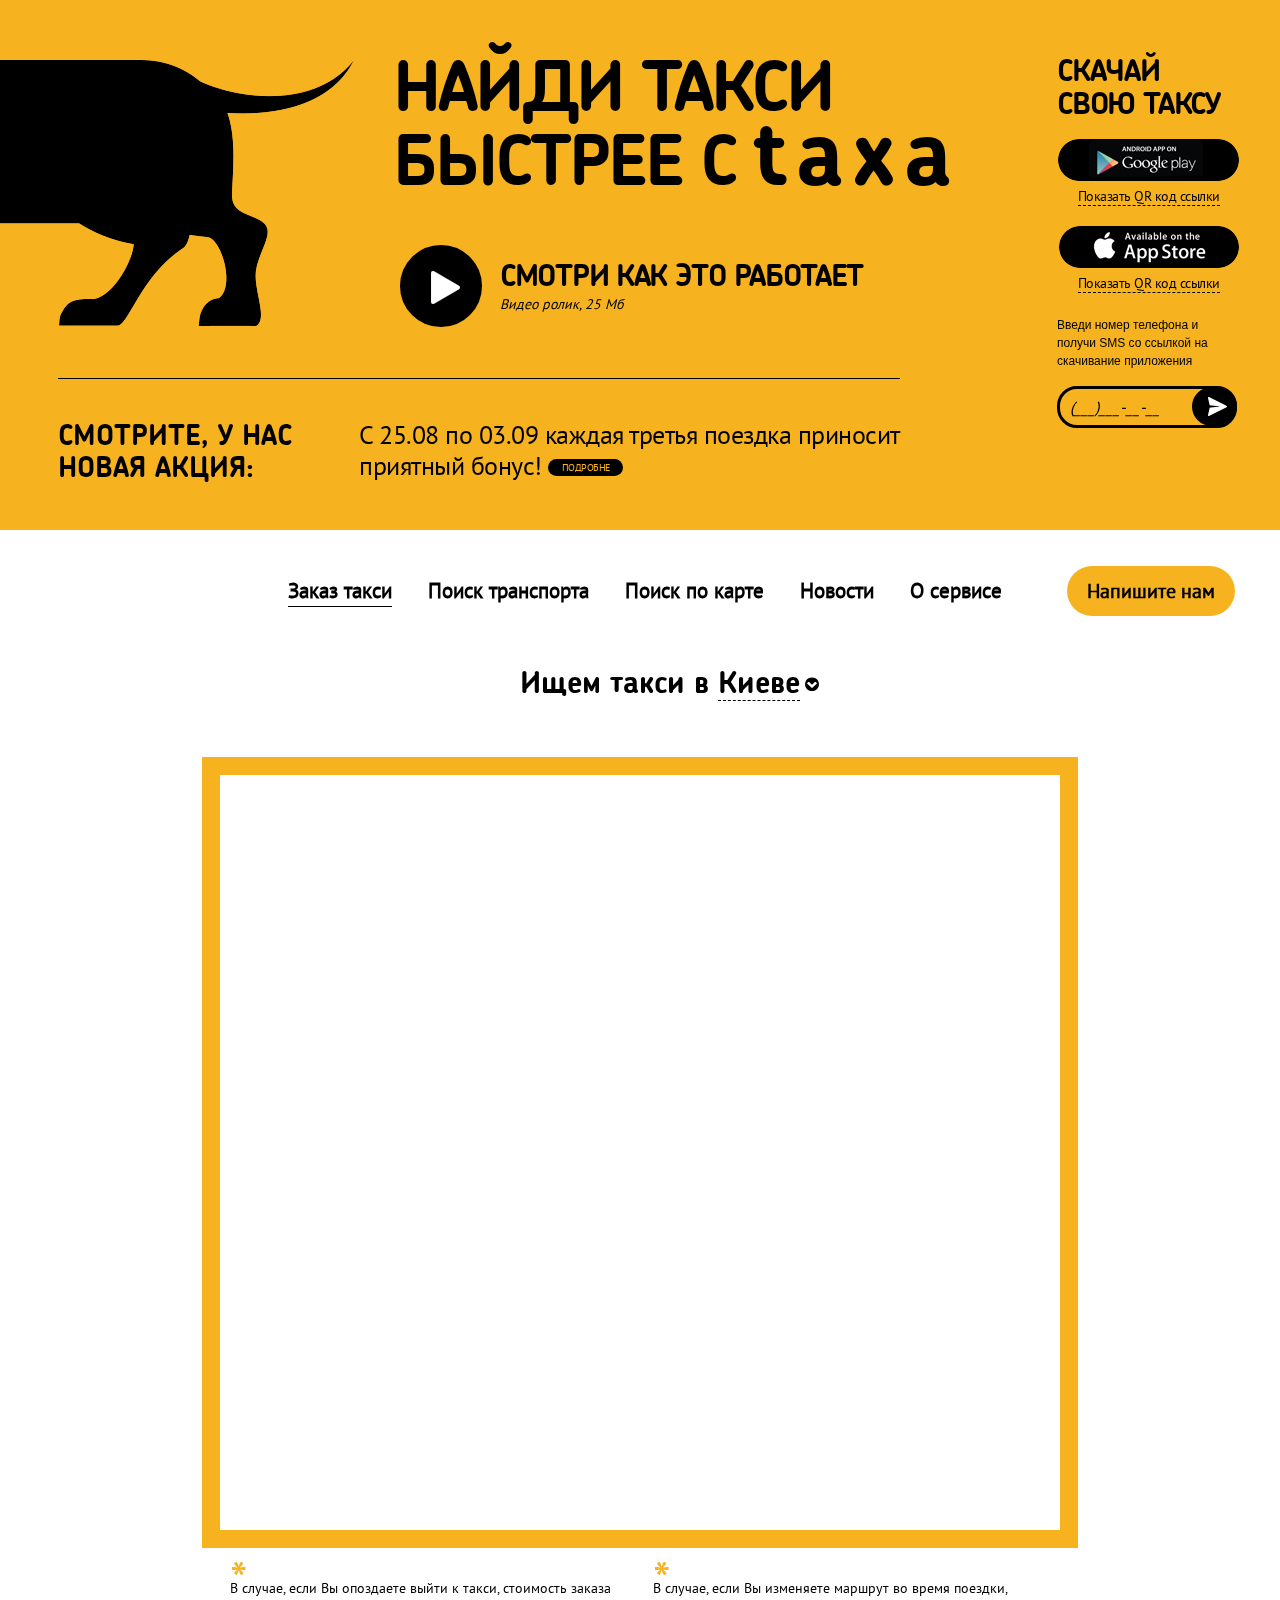
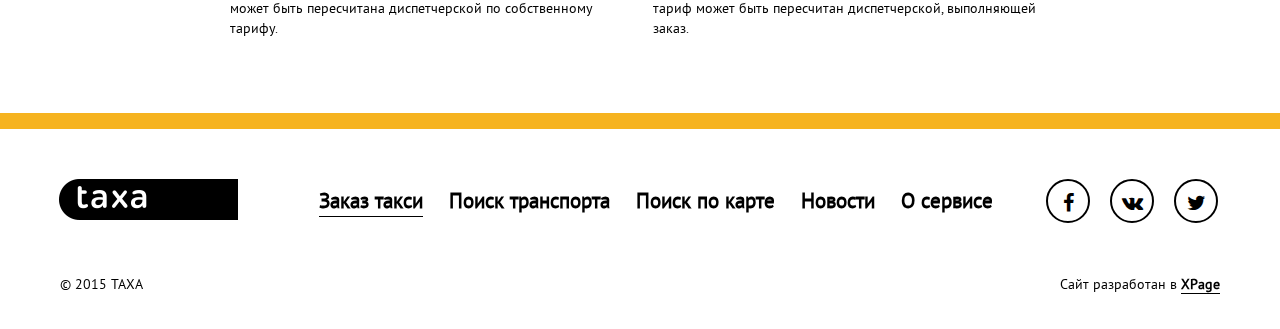
==== Taxi/index.html @ c1d6d5df "Taxi" ====
<!DOCTYPE html>
<html>
  <head>
    <meta charset="UTF-8">
    <title>TAXI</title>
    <link type="text/css" rel="StyleSheet" href="./css/style.css" />
    <link type="text/css" rel="StyleSheet" href="./css/media-style.css" />

    <link type="text/css" rel="StyleSheet" href="./css/font-awesome.min.css" />
    <script src="http://ajax.googleapis.com/ajax/libs/jquery/1.10.1/jquery.min.js"></script>
    <script src="./js/init.js"></script>
  </head>
  <body>

    <section class="colorbg"></section>


    <section class="head">

      <!-- ОСНОВНАЯ ШАПКА --> 
      <section id="headBar" class="headBar" STYLE="DISPLAY:NONE-;">
        <img class="logo_dog" src="./img/001.png">
        <div class="slogan">
          найди такси<br>быстрее с <i>taxa</i>	
        </div>
        <div class="video" id="popup_video">
          Смотри как это работает
          <i>Видео ролик, 25 Мб</i>
        </div>
        <div class="info">
          <div class="l">
            Смотрите, у нас<br> новая акция:
          </div>
          <div class="r">
            С 25.08 по 03.09 каждая третья поездка приносит<br>приятный бонус!
            <span><a href="#">подробне</a></span>
          </div>
        </div>
        <div class="info2">
          <div class="text">
            скачай свою таксу
          </div>
          <div class="cover">
            <div class="img1"><a href="#" target="_blank"><img  src="./img/003.png" alt=""></a></div>
            <div class="img2"><img  src="./img/004.png" alt=""></div>
            <a href="#" class="spoiler_indicator"></a>
          </div>
          <div class="cover">
            <div class="img1"><a href="#" target="_blank"><img src="./img/005.png" alt="" ></a></div>
            <div class="img2"><img  src="./img/004.png" alt=""></div>
            <a href="#" class="spoiler_indicator"></a>
          </div>
          <div class="tel">
            <div class="text">
              Введи номер телефона и получи SMS со ссылкой на скачивание приложения
            </div>
            <div class="field">
              <form>
                <label><input type="text" placeholder="(___)___-__-__"></label>
                <label><input type="submit" value=""></label>
              </form>
            </div>
          </div>
        </div>
      </section>
      <!-- ОСНОВНАЯ ШАПКА --> 

      <!-- ВТОРИЧНАЯ ШАПКА ПОЯВЛЯЕТСЯ ПРИ СКРОЛЕ --> 
      <section id="headBar2" class="headBar2" STYLE="DISPLAY:NONE;">
        <div class="head2-rw0">
          <div class="logo">
            <a href="#"></a>
          </div>
          <div class="nav">
            <ul class="menu">
              <li class="active"><a href="#">Заказ такси</a></li>
              <li><a href="#">Поиск транспорта</a></li>
              <li><a href="#">Поиск по карте</a></li>
              <li><a href="#">Новости</a></li>
              <li><a href="#">О сервисе</a></li>
            </ul>
          </div>
          <div class="icon">
            <a href="#" class="mag gp"></a>
            <a href="#" class="mag as"></a>
            <a href="#" class="im"><i class="fa fa-envelope"></i></a>
          </div>
        </div>
      </section>
      <!-- ВТОРИЧНАЯ ШАПКА ПОЯВЛЯЕТСЯ ПРИ СКРОЛЕ --> 


      <section class="head768">
        <img class="logo_dog" src="./img/001.png">
        <div class="headMini">
          <div class="logo">
            <a href="#" style="background: url('./img/014.png') no-repeat 20px 70%;"></a>
          </div>

          <div class="nav">
            <div class="menu-gamburger-1">
              <div class="mag pm"><a href="#"></a></div>
              <div class="mag as"><a href="#"></a></div>
              <div class="im"><a href="#"><i class="fa fa-envelope"></i></a></div>
              <div id="toggle-l" class="toggle-l"><span></span></div>
              <!-- МЕНЮ -->
              <div id="menu-1" class="menu-1">
                <div class="menu-1-1">
                  <a class="active" href="#">Заказ такси</a>
                  <a href="#">Поиск транспорта</a>
                  <a href="#">Поиск по карте</a>
                  <a href="#">Новости</a>
                  <a href="#">О сервисе</a>
                </div>
              </div>
              <!-- МЕНЮ -->
            </div>
          </div>
        </div>

        <div class="slogan">
          НАЙДИ ТАКСИ<br>
          C <i>TAXA</i>
        </div>
        <div class="video" id="popup_video">
          Смотри как это работает
          <i>Видео ролик, 25 Мб</i>
        </div><div class="height"></div>
      </section>

    </section>






    <section class="content">
      <section>

        <div class="nav" style="DISPLAY:NONE-;">   <!-- СКРЫВАЮЩЕЕСЯ МЕНЮ -->
          <ul class="menu">
            <li class="active"><a href="#">Заказ такси</a></li>
            <li><a href="#">Поиск транспорта</a></li>
            <li><a href="#">Поиск по карте</a></li>
            <li><a href="#">Новости</a></li>
            <li><a href="#">О сервисе</a></li>
          </ul>
          <div class="writeToUs">
            <a href="#">Напишите нам</a>  
          </div>
        </div>   
        <div class="serchTaxi">
          <ul class="count">
            <li id="countSelect">Ищем <span class="del">такси</span> в <span class="ico">Киеве</span></li>
          </ul>
          <ul class="countUp">
            <li><a href="">Днепропетровске</a></li>
            <li><a href="">Кировограде</a></li>
            <li><a href="">Николаеве</a></li>
            <li><a href="">Каменце-Подольском</a></li>
          </ul>
        </div>  

        <div class="iframe" > 
          <iframe id="WidgetEvosFrame" src="http://rainbow.evos.in.ua/ru-RU/26174eb0-c6a0-48c2-bae6-22ae71f6ce8e/WebOrders" frameborder="0"  scrolling="no" ></iframe>
        </div>

        <div class="infoText">
          <div class="td">
            В случае, если Вы опоздаете выйти к такси, стоимость заказа может быть пересчитана диспетчерской по собственному тарифу.
          </div>
          <div class="td">
            В случае, если Вы изменяете маршрут во время поездки, тариф может быть пересчитан диспетчерской, выполняющей заказ.
          </div>
        </div>

      </section>
    </section>    

    <section class="dwtx">
      <section>
        <div class="title">Скачай свою таксу:</div>
        <a href="#" class="img"><img src="./img/003.png" alt=""></a>
        <a href="#" class="img"><img src="./img/005.png" alt=""></a>
      </section>
    </section>

    <section class="footer">
      <section>

        <div class="footer-t">
          <div class="footer-t-1">
            <div class="logo">
              <a href="/"></a>
            </div>
            <div class="nav">
              <ul class="menu">
                <li class="active"><a href="#">Заказ такси</a></li>
                <li><a href="#">Поиск транспорта</a></li>
                <li><a href="#">Поиск по карте</a></li>
                <li><a href="#">Новости</a></li>
                <li><a href="#">О сервисе</a></li>
              </ul>
            </div>
            <div class="soc">
              <a href="#" class="socB" target="_blank"><i class="fa fa-facebook"></i></a>
              <a href="#" class="socB" target="_blank"><i class="fa fa-vk"></i></a>
              <a href="#" class="socB" target="_blank"><i class="fa fa-twitter"></i></a>
            </div>
          </div>
          <div class="footer-t-2">
            <div class="title"> © 2015 TAXA</div>
            <div class="cop">Сайт разработан в <a href="http://xpage.com.ua" target="_blank"><b>XPage</b></a></div>
          </div>
        </div>

      </section>
    </section>



    <!-- POPUP -->
    <div class="popup__overlay">
      <div class="popup">
        <a href="#" class="popup__close"><i class="fa fa-times"></i></a>
        <iframe width="640" height="360" src="https://www.youtube.com/embed/18X_ExBItHQ" frameborder="0" allowfullscreen></iframe>
      </div>
    </div>  
    <!-- POPUP -->  


  </body>
</html>
---- Taxi/css/style.css ----
@font-face {
  font-family: 'cc';
  src: url('../fonts/chevin-cyrillic-bold_10486-webfont.eot');
  src: url('../fonts/chevin-cyrillic-bold_10486-webfont.eot?#iefix') format('embedded-opentype'),
    url('../fonts/chevin-cyrillic-bold_10486-webfont.woff2') format('woff2'),
    url('../fonts/chevin-cyrillic-bold_10486-webfont.woff') format('woff'),
    url('../fonts/chevin-cyrillic-bold_10486-webfont.ttf') format('truetype'),
    url('../fonts/chevin-cyrillic-bold_10486-webfont.svg#chevin_cyrillicbold') format('svg');
  font-weight: normal;
  font-style: normal;

}
@font-face {
  font-family: 'pts';
  src: url('../fonts/pt-sans.regular-webfont.eot');
  src: url('../fonts/pt-sans.regular-webfont.eot?#iefix') format('embedded-opentype'),
    url('../fonts/pt-sans.regular-webfont.woff2') format('woff2'),
    url('../fonts/pt-sans.regular-webfont.woff') format('woff'),
    url('../fonts/pt-sans.regular-webfont.ttf') format('truetype'),
    url('../fonts/pt-sans.regular-webfont.svg#pt_sansregular') format('svg');
  font-weight: normal;
  font-style: normal;
}

@font-face {
  font-family:'FontAwesome';
  src:url('../fonts/fontawesome-webfont.eot?v=4.4.0');
  src:url('../fonts/fontawesome-webfont.eot?#iefix&v=4.4.0') format('embedded-opentype'),
    url('../fonts/fontawesome-webfont.woff2?v=4.4.0') format('woff2'),
    url('../fonts/fontawesome-webfont.woff?v=4.4.0') format('woff'),
    url('../fonts/fontawesome-webfont.ttf?v=4.4.0') format('truetype'),
    url('../fonts/fontawesome-webfont.svg?v=4.4.0#fontawesomeregular') format('svg');
  font-weight:normal;font-style:normal;
}

body {margin: 0;padding: 0;font: 14px/20px 'pts';}
body, html {width: 100%;height: 100%;}
select,input {border:0px;outline:none;}

a {text-decoration: none;border-bottom: 1px solid #000000;color:#000000;}
a:hover {text-decoration: none;border-bottom: 1px taransparent;}

h3 {
  margin: 18px 5px;;
  padding: 0;
  font: 30px/30px 'cc';
}

::-webkit-input-placeholder {color:#000000;font-style: italic;}
::-moz-placeholder          {color:#000000;font-style: italic;}/* Firefox 19+ */
:-moz-placeholder           {color:#000000;font-style: italic;}/* Firefox 18- */
:-ms-input-placeholder      {color:#000000;font-style: italic;}

.ts {
  -webkit-transition: all 1s ease;
  -o-transition: all 1s ease;
  -moz-transition: all 1s ease;
  transition: all 1s ease;
}

section {
  display: block;
  width: 100%;
  min-width: 320px;
}
section > section {
  width: 1200px;
  margin: 0 auto;
}

.colorbg {
  position:fixed;
  z-index:-10;
  background: #f6b21f;
  height:530px;
}

/* ------------------------------ MAIN ------------------------------  */


/* HEAD */
.head {
  display:table;
}
.head768 {
  display:none;
}
.head230 {
  display:none;
}

.headBar {
  position:relative;
  height: 530px;
  max-height: 530px;
}

.headBar2 {display:table;}

.head .logo_dog {
  position: absolute;
  margin:60px 0 0 -1122px; 
}
.head .slogan {
  position: absolute;
  margin: 50px 0px 0px 353px;
  font: 70px/67px 'cc';
  text-transform: uppercase;
  letter-spacing: -3px;
}
.head .slogan i {
  font-style: normal;
  font-size: 90px;
  text-transform: lowercase;
  letter-spacing: 9px;
}
.head .video {
  position: absolute;
  margin:260px 0 0 460px;
  font: 30px/30px 'cc';
  letter-spacing: -1.3px;
  text-transform: uppercase;
  cursor:pointer;
}
.head .video:before {
  content: '';
  display: block;
  width: 76px;
  height: 76px;
  border: 3px solid #000000;
  border-radius: 50%;
  background: url('../img/002.png') no-repeat 60% -44px;
  background-color: #000000;
  position: absolute;
  margin:-15px 0px 0px -100px;
  -webkit-transition: background-color 0.3s ease;
  -o-transition: background-color 0.3s ease;
  -moz-transition: background-color 0.3s ease;
  transition: background-color 0.3s ease;
  animation: pulse 1s infinite ease-in-out;
  
}
@-webkit-keyframes pulse{
	0%{
    -moz-transform:scale3d(1,1,1);
		-webkit-transform:scale3d(1,1,1);
		transform:scale3d(1,1,1)
	}

	50%{
    -moz-transform:scale3d(1.05,1.05,1.05);
		-webkit-transform:scale3d(1.05,1.05,1.05);
		transform:scale3d(1.05,1.05,1.05)
	}

	100%{
    -moz-transform:scale3d(1,1,1);
		-webkit-transform:scale3d(1,1,1);
		transform:scale3d(1,1,1)
	}

}
.head .video:hover:before {
  background: url('../img/002.png')  no-repeat 60% 22px;
  background-color: #ffffff;
}

.head .video i {
  display: block;
  font:italic 14px/20px 'pts';
  margin-top: 4px;
  text-transform: none;
  letter-spacing: 0px;
}
.head .info-n {
  position: absolute;
  margin: 50px 0px 0px 18px;

}
.head .info {
  position: absolute;
  margin: 378px 0px 0px 18px;
  padding: 40px 0 0 0;
  border-top: 1px solid #000000;
}
.head .info .l, .head .info-n .l {
  font: 28px/32px 'cc';
  text-transform: uppercase;
  margin-right: 67px;
  float: left;
}
.head .info .r, .head .info-n .r {
  font: 26px/31px "pts";
  letter-spacing: -0.5px;
  float: left;
}
.head .info .r span, .head .info-n .r span {
  display: inline-block;
  width: 75px;
  height: 17px;
  position: relative;
}
.head .info .r span a, .head .info-n .r span a {
  display:block;
  width: 75px;
  height: 17px;
  font: 10px/17px "pts";
  background: #000;
  border-radius: 20px;
  border:0px;
  color: #f6b31f;
  text-align: center;
  text-decoration: none;
  text-transform: uppercase;
  position: absolute;
  margin-top: 1px;
}
.head .info .r span a:hover, .head .info-n .r span a:hover  {
  background: #ffffff;
  color:#000000;
}
.info2 {
  display: table;
  width: 183px;
  position: absolute;
  top:53px;
  right:0px;
}
.info2 .text {
  font: 30px/33px "cc";
  text-transform: uppercase;
  letter-spacing: -1.2px;
}
.info2 .cover {
  display: table;
  width: 100%;
  text-align: center;
  margin-top:20px;
}
.info2 .cover a {
  font:14px/20px 'pts';
  letter-spacing: -0.5px;
  text-decoration: none;
  border-bottom: 1px dashed #000;
}
.info2 .cover {
  cursor:pointer;
}
.info2 .spoiler_indicator:before {
  content:'Показать QR код ссылки';
}
.info2 .spoiler_indicator.res:before {
  content:'Скрыть QR код ссылки';
}
.info2 .img1 a {
  border:0px;
}
.info2 .img1.close {
  display:none;
}
.info2 .img2 {
  display:none;
}
.info2 .img2.open {
  display:block;
}
.info2 .tel {
  margin-top:23px;
}
.info2 .tel .text {
  font: 12px/18px arial;
  text-transform: inherit;
  letter-spacing: 0px;
}
.info2 .tel .field {
  position: relative;
}
.info2 .tel label:nth-child(1) input {
  width: 154px;
  height: 36px;
  margin-top: 16px;
  border:3px solid #000000;
  color:#000000;
  background: transparent;
  border-radius:  20px;
  padding: 0 10px;
  font:16px/36px 'pts'
}
.info2 .tel label:nth-child(2) input {
  display: block;
  position: absolute;
  top:17px;
  right:3px;
  width:45px;
  height: 39px;
  cursor:pointer;
  background: url('../img/006.png') no-repeat -3px -3px;
  border:2px solid #000000;
  border-radius: 20px;
}
.info2 .tel label:nth-child(2) input:hover {
  background: url('../img/006.png') no-repeat -3px -45px;
}
/* HEAD */





/* CONTENT */
.content {
}
.content section {
}
.content .nav {
  display: table;
  width: 100%;
  position: relative;
}
.content .menu {
  list-style: none;
  font:bold 21px/30px 'pts';
  text-align: center;
  margin: 46px 0 0 0;
}
.content .menu li {
  display: inline-block;
  margin-right: 30px;
  border-bottom:1px transparent;
}

.content .menu li.active, .content .menu li:hover {
  border-bottom:1px solid #000000;
}
.content li a {border: 0px;}

.writeToUs {
  position: absolute;
  top:36px;
  right: 5px;
}
.writeToUs a {
	display: block;
	color: #000000;
  background: #f6b31f;
	position: relative;
	z-index: 1;
  font:700 20px/50px 'pts';
  padding:0 20px;
	overflow: hidden;
  border: 0px;
  -webkit-transition: all 1s ease;
  -o-transition: all 1s ease;
  -moz-transition: all 1s ease;
  transition: all 1s ease;
  border-radius: 25px / 50%;
}
.writeToUs a:before {
	content: '';
	z-index: -1;
	position: absolute;
	top: 50%;
	left: 100%;
	margin: -15px 0 0 1px;
	width: 30px;
	height: 30px;
	border-radius: 50%;
	background: #000000;
	-webkit-transform-origin: 100% 50%;
	transform-origin: 100% 50%;
	-webkit-transform: scale3d(1, 2, 1);
	transform: scale3d(1, 2, 1);
	-webkit-transition: -webkit-transform 0.3s, opacity 0.3s;
	transition: transform 0.3s, opacity 0.3s;
	-webkit-transition-timing-function: cubic-bezier(0.7,0,0.9,1);
	transition-timing-function: cubic-bezier(0.7,0,0.9,1);
}

.writeToUs a:hover::before {
	-webkit-transform: scale3d(9, 9, 1);
	transform: scale3d(9, 9, 1);
}
.writeToUs a:hover {
  color: #ffffff;
  
}

.serchTaxi {
  position: relative;
  text-align: center;
  font: 30px/50px 'cc';
  margin:50px 0;
}
.serchTaxi ul {
  list-style: none;
}
.serchTaxi ul.count {
  width:40%;
  margin:0 auto;
}
.serchTaxi ul.count .ico {
  border-bottom: 1px dashed #000000;
  cursor: pointer;
}
.serchTaxi ul.count .ico:after {
  position: absolute;
  content:'\f13a';
  font:16px/50px 'FontAwesome';
  margin: 2px 0 0 5px;
}
.serchTaxi ul.countUp {
  display:none;
  position:absolute;
  top:30px;
  right:35%;
  border:5px solid #000000;
  border-radius:26px;
  background: #ffffff;
  text-align: right;
  padding:10px 20px;
}
.serchTaxi ul.countUp.open {
  display:block;
}
.serchTaxi ul.countUp:before {
  content: '';
  display: block;
  width: 24px;
  height: 14px;
  background: url('../img/008.png') no-repeat 0 0;
  position: absolute;
  margin:-23px 0 0 260px;
}
.serchTaxi ul.countUp a:hover{
  color:#f6b31f;
}

.iframe {
  display:table;
  width:70%;
  height:100%;
  margin: 0 auto;
  border:18px solid #f6b31f;
}
.iframe #WidgetEvosFrame {
  width:100%;
  height:750px;
}
.infoText {
  display: table;
  width: 70%;
  margin:20px auto 65px auto;
}
.infoText .td {
  display: table-cell;
  padding:10px;
}
.infoText .td:before {
  content: '*';
  position: absolute;
  margin:-30px 0 0 0px;
  font:50px 'pts';
  color:#f6b31f;
}
/* CONTENT */

/* CONTENT NEWS */
.content-news >  section {
  display: table;
  background: #ffffff;
  height:400px;
  margin-top:200px;
  padding: 16px 0;
}

.news-mat {
  display:flex;
  flex-wrap: wrap;
  width:100%;
}

.news-mat  .cell {
  width:31.3335%;
  padding:0 1%;
}
.news-mat .mat {
  display: table;
  width:98%;
  height:200px;
  margin:1% 1% 50px 1%;
}
.news-mat .cover {
  display: block;
  height:200px;
  position: relative;
  border:0px;
}
.news-mat .cover-1 {
  width:100%;
  height:100%;
  position: absolute;
  background: rgba(246,179,31,0.8);
  display: none;
}
.news-mat .mat:hover .cover-1  {
 display: block;
}
.news-mat .date {
  position: absolute;
  z-index:1;
  background: #000000;
  color: #f6b31f;
  width:70%;
  height:50px;
  top:36%;
  right:0;
  border-radius: 50px 0 0 50px;
  font:bold  16px/50px 'pts';
  padding-left:40px 
}
.news-mat a.title {
  display: block;
  margin:34px 0 16px 0;
  font:bold 20px/28px 'pts';
  border: 0px;
}
.news-mat a.desc {
  display: block;
  font:16px/20px 'pts';
  border: 0px;
}

.news-mat.cols2,.news-mat.cols1 {display:none;}
/* CONTENT NEWS */

/* FOOTER */
.footer {
  border-top:16px solid #f6b31f;
  height:200px;
  background: #ffffff;
}
.footer .footer-t {
  height:100%;
}
.footer .footer-t-1 {
  width:100%;
  height: 130px;
  display: table;
}
.footer .logo {
  display: table-cell;
  width:18%;
}
.footer .logo a {
  display: block;
  width: 100%;
  height:130px;
  background: url('../img/007.png') no-repeat 50% 56%;
  border:0px!important;
}
.footer .nav {
  display: table-cell;
  width:65%;
  vertical-align: middle;
}
.footer .menu {
  list-style: none;
  font:bold 21px/30px 'pts';
  text-align: center;
}
.footer .menu li {
  display: inline-block;
  margin: 14px 20px 0 0;
  border-bottom:1px transparent;
}
.footer .menu li.active, .footer .menu li:hover {
  border-bottom:1px solid #000000;
}
.footer li a {border: 0px;}
.footer .soc {
  display: table-cell;
  width:17%;
  vertical-align: top;
}
.socB {
  display: block;
  width: 40px;
  height:40px;
  float:left;
  margin: 50px 10px 0px 10px;
  border:2px solid #000000;
  border-radius: 50%;
  background: #ffffff;
  color:#000000;
  font:20px/44px arial;
  text-align: center;
}
.socB:hover {
  background: #000000;
  color:#ffffff;
}
.footer .footer-t-2 {
  display: table;
  width:100%;
  height: 50px;
}
.footer .title {
  display: table-cell;
  width: 50%;
  text-align:left;
  vertical-align: middle;
  padding: 10px 20px;
}
.footer .cop {
  display: table-cell;
  width: 50%;
  text-align:right;
  vertical-align: middle;
  padding: 10px 20px;
}
/* FOOTER */


/* ------------------------------ MAIN ------------------------------  */



/* ------------------------------ ABOUT ------------------------------  */

/* HEAD */
.colorbg2 {
  position:fixed;
  z-index:-10;
  background: url('../img/009.jpg') no-repeat 0 0;
  height:580px;
}
.head2,.head2 > section {
  height: 500px;
}
.head2-t {
  display: table;
  width:100%;
  height:100%;

}
.head2-rw0, .head2-rw1 {
  display: table;
  height:90px;
  width:100%;
}
.head2-rw0 .logo, .head2-rw1 .logo {
  height: 90px;
  width: 190px;
  float: left;
}
.head2-rw0 .logo a {
  display:block;
  width: 100%;
  height: 100%;
  background: url('../img/007.png') no-repeat 14px 50%;
  border: 0px;
}
.head2-rw1 .logo a {
  display:block;
  width: 100%;
  height: 100%;
  background: url('../img/010.png') no-repeat 14px 50%;
  border: 0px;
}
.head2-rw0 .nav, .head2-rw1 .nav {
  width:800px;
  float:left;
}
.head2-rw0 .menu, .head2-t .menu {
  list-style: none;
  font:bold 21px/30px 'pts';
  text-align: center;
  margin:28px 0 0 0;
}
.head2-rw0 .menu li ,.head2-t .menu li {
  display: inline-block;
  margin-right: 30px;
  border-bottom:1px transparent;
}
.head2-rw0 .menu li:last-child , .head2-t .menu li:last-child {
  margin-right: 0px;
}

.head2-rw0 .menu li.active,.head2-rw0 .menu li:hover {
border-bottom:1px solid #000000;  
}

.head2-t .menu li.active, .head2-t .menu li:hover {
  border-bottom:1px solid #ffffff;
}
.head2-rw0 li a {
  border: 0px;
  color:#000000;
}
.head2-t li a {
  border: 0px;
  color:#ffffff;
}
.head2-rw0 .icon,.head2-t .icon {
  width: 190px;
  float: left;
  margin: 24px 0 0 20px;
}
.head2-rw0 .mag,.head2-t .mag {
  display:block;
  width: 42px;
  height: 42px;
  float:left;
  margin-right: 30px;
  border-radius: 50%;
  border:0px;
}
.head2-rw0 .gp,.head2-t .gp {
  background: url('../img/012.png')
}
.head2-rw0 .as,.head2-t .as {
  background: url('../img/013.png')
}
.head2-rw0 a.im, .head2-t a.im {
  display:block;
  width: 42px;
  height: 42px;
  float:left;
  border-radius: 50%;
  border:0px;
  text-align: center;
  font: 24px/42px arial;
  color:#f6b31f;
  background: #ffffff;
  border:0px;
}
.head2-rw0 a.im:hover,.head2-t a.im:hover {
  color:#ffffff;
  background: #000000;
}


.head2-rw2 {
  height:380px;
}
.head2 .logo_dog {
  position: absolute;
  margin:80px 0 0 -1136px; 
}


.head2 .slogan2 {
  position: absolute;
  margin: 72px 0px 0px 310px;
  font: 66px/67px 'cc';
  text-transform: uppercase;
  letter-spacing: -1.5px;
  color:#ffffff;
}
.head768 .slogan2 {
  position: absolute;
  margin: 72px 0px 0px 0px;
  font: 66px/67px 'cc';
  text-transform: uppercase;
  letter-spacing: -1.5px;
  color:#ffffff;
}
.head2 .slogan2 i, .head768 .slogan2 i {
  font-style: normal;
  font-size: 86px;
  text-transform: lowercase;
  letter-spacing: 9px;
  color:#f6b31f;
}
.head2 .text {
  position: absolute;
  margin: 255px 0 0 310px;
  font:20px/26.8px 'pts';
  color:#ffffff;
  letter-spacing: -0.55px;
}
/* HEAD */


/* CONTENT */
.content2 {
  display: table;
}
.content2 > section {
  background: #ffffff;
}

.cont-t {
  display: table;
  width:100%;
}
.cont-t .cont-tr.colL {
  width:59.500%;
  float: left;
  padding:2.500%;
}
.cont-t .cont-tr.colR {
  width:30.500%;
  float: left;
  padding:2.500%;
}
.cont-t .cont-tr .cols {
  width:48%;
  margin: 0 0 50px 0;
  padding:1%;
  float:left;
}
.cont-t .cont-tr p {
  padding: 10px;
  font: 16px/22px 'pts';
}
/* CONTENT */

/* ------------------------------ ABOUT ------------------------------  */


/* --------------------------- DOWNLOAD TAXA -------------------------- */
.dwtx {display:none;background: #ffffff;padding:50px 0 70px 0;}
.dwtx .title {font: 30px/30px "cc";padding:0 20px;}
.dwtx a.img {display: block;margin:10px;border:0px;}

/* --------------------------- DOWNLOAD TAXA -------------------------- */






/* POPUP */
.popup__overlay {
  display: none;
  position: fixed;
  left: 0;
  top: 0;
  width: 100%;
  height: 100%;
  background: rgba(0,0,0,0.7);
  text-align: center;
}
.popup__overlay:after {
  display: inline-block;
  height: 100%;
  width: 0;
  vertical-align: middle;
  content: ''
}
.popup {
  display: inline-block;
  position: relative;
  max-width: 80%;
  vertical-align: middle;
}

.popup__close {
  display: block;
  position: absolute;
  top: -40px;
  right: -40px;
  cursor: pointer;
  text-align: center;
  font-size: 40px;
  color: #ffffff;
  text-decoration: none;
  border-bottom:0px;

}
.popup__close:hover {
  opacity: 0.5;
}
/* POPUP */

/* FORMS */
.form1 input[type="text"] {
  width:90%;
  height:34px;
  padding:0 3%;
  border:3px solid #000000;
  border-radius: 20px;
  margin-bottom:20px;
  font:18px/34px 'pts'
}
.form1 textarea {
  width:90%;
  height:152px;
  padding:3% 3%;
  border:3px solid #000000;
  border-radius: 20px;
  margin-bottom:20px;
  resize: vertical;
  font:18px/34px 'pts'
}
.form1 input[type="submit"] {
  width:180px;
  height:40px;
  border:0px;
  border-radius: 20px;
  background: #f6b31f;
  color:#ffffff;
  font:bold 20px/40px 'pts';
  text-transform: uppercase;
  cursor: pointer;
}
.form1 input[type="submit"]:hover {
  background: #000000;
  color:#ffffff;
}
/* FORMS */
---- Taxi/css/media-style.css ----
@media screen and (max-width: 1200px) {                      /* 760 - 1200 */

  section > section {
    width: 98%;
    margin: 0 auto;
  }
  .head > .headBar,.head > .headBar2 {
    display:none;
  }
  .head768 {
    display:table;
    width:100%;
    height:70px;
  }
  .head768 .height {height:300px;}
  .head768 .logo_dog {
    position:absolute;
    margin:122px 0 0 -1080px;
  }
  .headMini {
    display: table;
    width:100%;
    height:100px;
  }
  .headMini .logo {
    width:50%;
    height:79px;
    float:left;
  }
  .headMini .logo a {
    display: block;
    width:100%;
    height:100%;
    background: url('../img/014.png') no-repeat 20px 50%;
    border:0px;
  }
  .headMini .nav {
    width:50%;
    text-align: right;
  }
  .headMini .nav .mag {
    display:inline-block;
    width: 50px;
    height:50px;
    border-radius: 50%;
    margin:18px 25px 0 0;
    overflow:hidden;
    position: relative;
    z-index: 10;
  }
  .headMini .nav .mag a {
    display: block;
    width: 100%;
    height: 100%;
    border: 0px;
  }
  .headMini .nav .mag.pm {
    background: url('../img/012.png') no-repeat 0 0 / cover;
  }
  .headMini .nav .mag.as {
    background: url('../img/013.png') no-repeat 0 0 / cover;
  }
  .headMini .nav .im {
    display:inline-block;
    width: 50px;
    height:50px;
    border-radius: 50%;
    margin:0px 20px 0 0;
    overflow:hidden;
    position:  relative;
    z-index: 10;
  }
  .headMini .nav .im a {
    display: block;
    width:100%;
    height:100%;
    border-radius: 50%;
    background: #ffffff;
    color:#f6b31f;
    font:20px/50px arial;
    text-align: center;
    border:0px;
  }
  .headMini .nav .im a.opened {
    background: #f6b31f;
    color:#ffffff;
  }
  .headMini .nav .im a:hover {
    background: #000000;
    color:#ffffff;
  }
  .headMini .nav {
    width:50%;
    height:79px;
    float:right;
  }
  .head768 .slogan {
    position: absolute;
    margin: 20px 0px 0px 50%;
    font: 56px/60px 'cc';
    text-transform: uppercase;
    letter-spacing: -5px;
  }
  .head768 .slogan i {
    font-style: normal;
    font-size: 70px;
    text-transform: lowercase;
    letter-spacing: 5px;
  }
  .head768 .video {
    margin:200px 0 0 60%;
    width:300px;
  }
  .content .nav {
    display: none;
  }
  .serchTaxi {text-align: left;}
  .serchTaxi ul.count {
    width:90%;
  }
  .serchTaxi ul.countUp {
    display:none;
    position:absolute;
    min-width:250px;
    max-width:300px;
    top:30px;
    left:8%;
    border:5px solid #000000;
    border-radius:26px;
    background: #ffffff;
    text-align: right;
    padding:10px 20px;
  }
  .serchTaxi ul.countUp:before {
    content: '';
    display: block;
    width: 24px;
    height: 14px;
    height: 14px;
    background: url('../img/008.png') no-repeat 0 0;
    position: absolute;
    margin:-23px 0 0 200px;
  }

  .iframe {
    display:table;
    width:94%;
    height:100%;
    margin: 0 auto;
    border:10px solid #f6b31f;
  }
  .infoText {
    width: 96%;
    margin:20px auto 65px auto;
  }
  .footer .nav {
    display: none;
  }
  .footer .logo {
    display: table-cell;
    width:50%;
  }
  .footer .logo a {
    display: block;
    width: 100%;
    height:130px;
    background: url('../img/007.png') no-repeat 0 56%;
    border:0px!important;
  }
  .footer .soc {
    display: table-cell;
    width:18%;
    vertical-align: top;  
  }

  /* PAGE ABOUT */
  .head2 {
    display:none;
  }
  .headMini .logo a {
    display: block;
    width:100%;
    height:100%;
    border:0px;
  }
  .head2-rw2 {
    height:380px;
  }
  .head2-rw2 .slogan2 {
    position: absolute;
    margin: 32px 0px 0px 4%;
    font: 66px/67px 'cc';
    text-transform: uppercase;
    letter-spacing: -1.5px;
    color:#ffffff;
  }
  .head2-rw2 .slogan2 i {
    font-style: normal;
    font-size: 86px;
    text-transform: lowercase;
    letter-spacing: 9px;
    color:#f6b31f;
  }
  .head2-rw2 .text {
    position: absolute;
    margin: 205px 0 0 4%;
    font:20px/26.8px 'pts';
    color:#ffffff;
    letter-spacing: -0.55px;
  }

  .cont-t .cont-tr.colL {
    width:45%;
    float: left;
    padding:2.500%;
  }
  .cont-t .cont-tr.colR {
    width:45%;
    float: left;
    padding:2.500%;
  }
  .cont-t .cont-tr .cols {
    width:100%;
    margin: 0 0 50px 0;
    padding:0;
    float:left;
  }
  .cont-t .cont-tr p {
    padding: 10px;
    font: 16px/22px 'pts';
  }

  /* PAGE ABOUT END */


  /* PAGE NEWS */
  .news-mat  .cell {
    width:48%;
    padding:0 1%;
  }
  /* PAGE NEWS END */



}

@media screen and (max-width: 760px) {                         /* 320 - 760 */

  section > section {
    width: 100%;
    margin: 0 auto;
  }  

  .colorbg {
  position:absolute;
  z-index:-10;
  background: #f6b21f;
  height:150px;
}
  
  
  .head768 {
    display:table;
    width:100%;
    height:70px;
  }
  .head768 .height {display:none;}
  .head768 .logo_dog {
    display: none;
  }
  .headMini {
    display: table;
    width:100%;
    height:70px;
  }
  .headMini .logo {
    width:80%;
    height:79px;
    float:left;
  }
  .headMini .logo a {
    display: block;
    width:100%;
    height:100%;
    border:0px;
  }
  .headMini .nav {
    width:20%;
    text-align: right;
  }
  .headMini .nav .mag {
    display:none;
  }
  .headMini .nav .im {
    display:none;
  }
  .head768 .slogan {
    display:none;
  }
  .head768 .video {
    display: none;
  }
  .serchTaxi {
    text-align: left;
    font: 20px/50px 'cc';
    margin:10px 0;
  }
  .serchTaxi .del {
    display: none;
  }
  .serchTaxi ul.count {
    width:90%;
  }
  .serchTaxi ul.countUp {
    display:none;
    position:absolute;
    min-width:250px;
    max-width:300px;
    top:30px;
    left:8%;
    border:5px solid #000000;
    border-radius:26px;
    background: #ffffff;
    text-align: right;
    padding:10px 20px;
  }
  .serchTaxi ul.countUp.open {
    display:block;
  }
  .serchTaxi ul.countUp:before {
    content: '';
    display: block;
    width: 24px;
    height: 14px;
    background: url('../img/008.png') no-repeat 0 0;
    position: absolute;
    margin:-23px 0 0 80px;
  }
  .serchTaxi ul.countUp a:hover{
    color:#f6b31f;
  }
  .iframe {
    display:table;
    width:100%;
    height:100%;
    margin: 0 auto;
    border:0;
  }
  .infoText {
    display: table;
    width: 100%;
    margin:20px auto 65px auto;
  }
  .infoText .td {
    display: table;
    padding:0 50px 30px 50px;
    font:18px/22px 'pts'
  }
  .infoText .td:before {
    content: '*';
    position: absolute;
    margin:-30px 0 0 0px;
    font:50px 'pts';
    color:#f6b31f;
  }

  /* FOOTER */
  .footer {
    border-top:16px solid #f6b31f;
    height:250px;
    background: #ffffff;
  }
  .footer .footer-t {
    height:100%;
  }
  .footer .footer-t-1 {
    width:100%;
    height: 130px;
    display: table;
  }
  .footer .logo {
    display: table;
    width:100%;
  }
  .footer .logo a {
    display: block;
    width: 100%;
    height:130px;
    background: url('../img/015.png') no-repeat 20px 56%;
    border:0px!important;
  }
  .footer .nav {
    display: none;
  }
  .footer li a {border: 0px;}
  .footer .soc {
    display: table;
    height:50px;
    width:280px;

  }
  .socB {
    display: inline-block;
    width: 50px;
    height:50px;
    margin: 0px 15px 0px 15px;
    border:2px solid #000000;
    border-radius: 50%;
    background: #ffffff;
    color:#000000;
    font:20px/54px arial;
    text-align: center;
  }
  .socB:hover {
    background: #000000;
    color:#ffffff;
  }
  .footer .footer-t-2 {
    display: table;
    width:100%;
    height: 50px;
  }
  .footer .title {
    display: table-cell;
    width: 50%;
    text-align:left;
    vertical-align: middle;
    padding: 10px 20px;
  }
  .footer .cop {
    display: table-cell;
    width: 50%;
    text-align:right;
    vertical-align: middle;
    padding: 10px 20px;
  }
  /* FOOTER */


  /* PAGE ABOUT */
  .head2 {
    display:none;
  }
  .headMini .logo a {
    display: block;
    width:100%;
    height:100%;
    border:0px;
  }
  .head2-rw2 {
    height:230px;
  }
  .head2-rw2 .slogan2 {
    position: absolute;
    margin: 32px 0px 0px 5%;
    font: 46px/47px 'cc';
    text-transform: uppercase;
    letter-spacing: -1.5px;
    color:#ffffff;
  }
  .head2-rw2 .slogan2 i {
    font-style: normal;
    font-size: 56px;
    text-transform: lowercase;
    letter-spacing: 9px;
    color:#f6b31f;
  }
  .head2-rw2 .text {
    display: none;
  }

  .cont-t .cont-tr.colL {
    width:96%;
    float: left;
    padding:2%;
  }
  .cont-t .cont-tr.colR {
    width:96%;
    float: left;
    padding:2%;
  }
  .cont-t .cont-tr .cols {
    width:100%;
    margin: 0 0 50px 0;
    padding:0;
    float:left;
  }
  .cont-t .cont-tr p {
    padding: 10px;
    font: 16px/22px 'pts';
  }
  /* PAGE ABOUT END */



  /* PAGE NEWS */
  .info-n .l {
    display:none;
  }
  .info-n .r {
    font:bold 20px/22px 'pts'!important;
  } 
  .info-n .r span {
    display:block!important;
    margin-top: 30px;
  } 
  .info-n .r a {
    width:140px!important;
    height:36px!important;
    font:18px/36px 'pts'!important;
  }

  .news-mat  .cell {
    width:98%;
    padding:0 1%;
  }

  /* PAGE NEWS  END*/

  .dwtx {display:table;}

} /* @media screen and (max-width: 760px) END */






/* МЕНЮ */
.menu-1 {
  visibility:hidden;
  position:fixed;
  z-index:1;
  width:100%;;
  height:100%;
  top:0;
  left:0;
  opacity:0;
  background:rgba(0,0,0,0.7);
  -webkit-transition: all 0.4s ease;
  -o-transition: all 0.4s ease;
  -moz-transition: all 0.4s ease;
  transition: all 0.4s ease;
}
.menu-1.opened {
  visibility:visible;
  opacity:1;
  -webkit-transition: all 0.4s ease;
  -o-transition: all 0.4s ease;
  -moz-transition: all 0.4s ease;
  transition: all 0.4s ease;
}
.menu-1-1 {
  display:block;
  position:absolute;
  top:0;
  right:-320px;
  width:320px;
  height:100%;
  background: #ffffff;
  padding-top:100px;
  -webkit-transition: all 0.4s ease;
  -o-transition: all 0.4s ease;
  -moz-transition: all 0.4s ease;
  transition: all 0.4s ease;
}
.menu-1-1.opened {
  right:0;
  width:320px;
  height:100%;
  -webkit-transition: all 0.4s ease;
  -o-transition: all 0.4s ease;
  -moz-transition: all 0.4s ease;
  transition: all 0.4s ease;
}
.menu-1-1 a {
  display:block;
  text-align: right;
  padding:10px;
  border:0px;
  font:bold 30px/30px 'pts';
}
.menu-1-1 a:hover {
  color:#f6b31f;
}
.menu-1-1 a.active {
  color:#f6b31f;
}



.toggle-l {
  display: inline-block;
  position: relative;
  width:50px;
  height:50px;
  margin-top:20px;
  border-radius: 50%;
  background: #000000;
  cursor:pointer;
  z-index: 10;
  margin-right: 20px;
}
.toggle-l span {
  display: block;
  position: absolute;
  width: 30px;
  height: 3px;
  margin: 24px 0 0 10px;
  background: #ffffff;
  text-align: left;
  -webkit-transition: 350ms ease all;
  -moz-transition: 350ms ease all;
  transition: 350ms ease all;
}
.toggle-l span:before,.toggle-l span:after {
  content: " ";
  position: absolute;
  width: 100%;
  height: 3px;
  background: #ffffff;
  -webkit-transition: 350ms ease all;
  -moz-transition: 350ms ease all;
  transition: 350ms ease all;
}
.toggle-l span:before {
  margin: -8px 0 0 0;
}
.toggle-l span:after {
  margin: 8px 0 0 0;
}
.toggle-l.open span {
  background-color:transparent;
}
.toggle-l.open span:before,.toggle-l.open span:after {
  margin: 0;background: #ffffff;
}
.toggle-l.open span:before {
  -webkit-transform: rotate(135deg);
  -moz-transform: rotate(135deg);
  transform: rotate(135deg);
}
.toggle-l.open span:after {
  -webkit-transform: rotate(-135deg);
  -moz-transform: rotate(-135deg);
  transform: rotate(-135deg);
}
/* МЕНЮ */
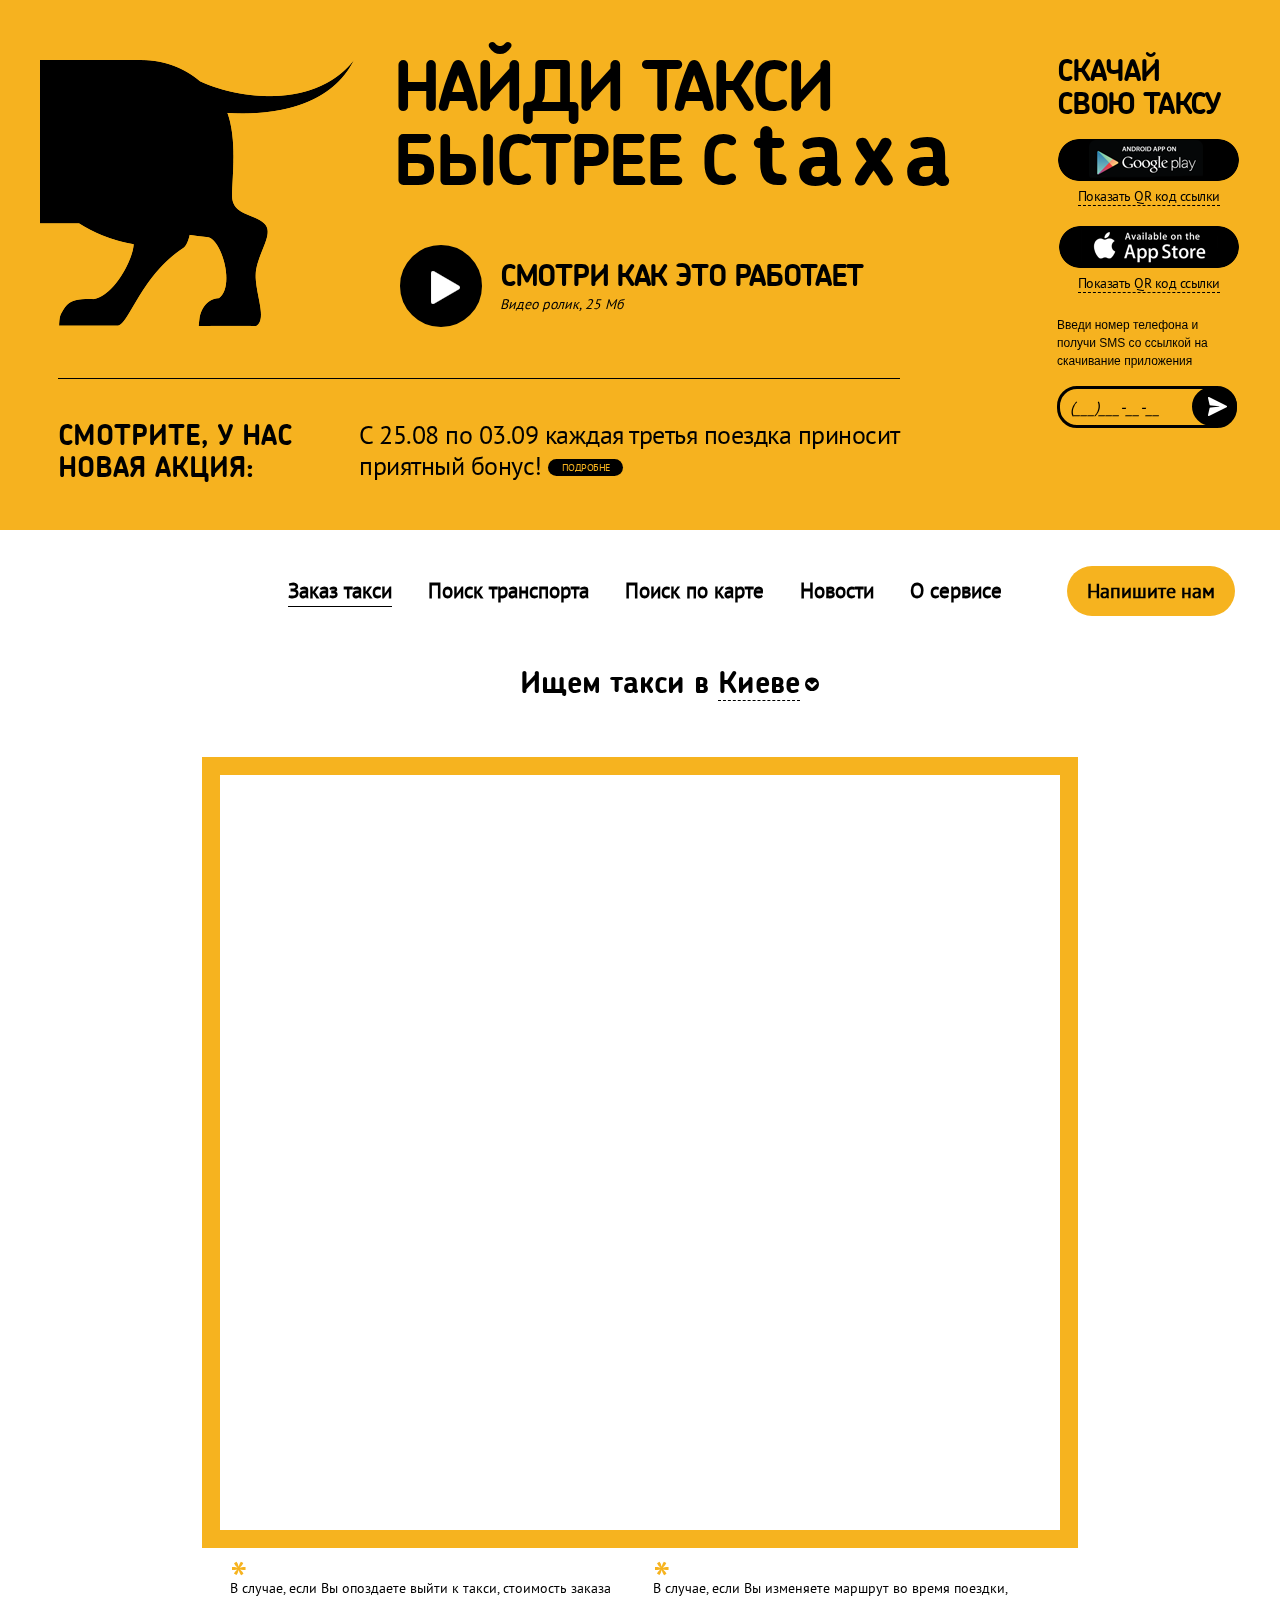
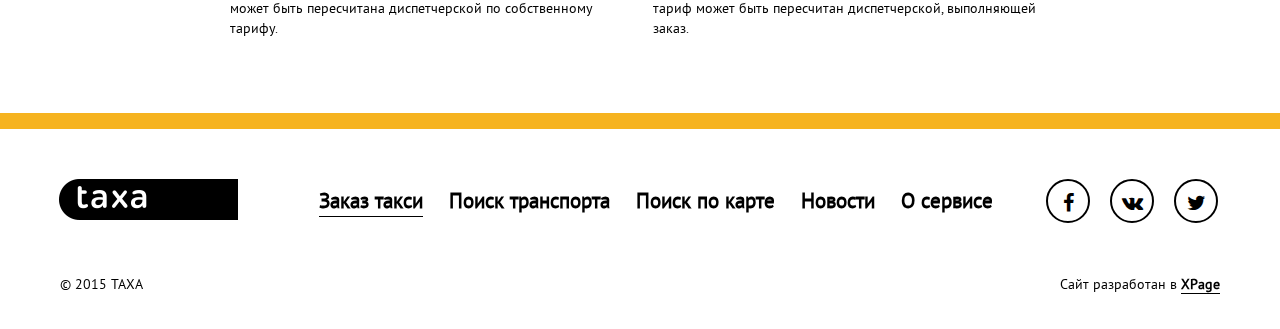
==== commit 903208bc: "вторая шапка кнопка qr кода" ====
--- a/Taxi/index.html
+++ b/Taxi/index.html
@@ -2,7 +2,7 @@
 <html>
   <head>
     <meta charset="UTF-8">
-    <title>TAXI</title>
+    <title>TAXI </title>
     <link type="text/css" rel="StyleSheet" href="./css/style.css" />
     <link type="text/css" rel="StyleSheet" href="./css/media-style.css" />
 
@@ -66,7 +66,7 @@
       <!-- ОСНОВНАЯ ШАПКА --> 
 
       <!-- ВТОРИЧНАЯ ШАПКА ПОЯВЛЯЕТСЯ ПРИ СКРОЛЕ --> 
-      <section id="headBar2" class="headBar2" STYLE="DISPLAY:NONE;">
+      <section id="headBar2" class="headBar2 headBar2--invis">
         <div class="head2-rw0">
           <div class="logo">
             <a href="#"></a>
@@ -99,12 +99,19 @@
 
           <div class="nav">
             <div class="menu-gamburger-1">
-              <div class="mag pm"><a href="#"></a></div>
-              <div class="mag as"><a href="#"></a></div>
-              <div class="im"><a href="#"><i class="fa fa-envelope"></i></a></div>
+              <div class="full_ico">
+                <div class="mag pm"><a href="#"></a></div>
+                <div class="mag as"><a href="#"></a></div>
+                <div class="im"><a href="#"><i class="fa fa-envelope"></i></a></div>
+              </div>
               <div id="toggle-l" class="toggle-l"><span></span></div>
               <!-- МЕНЮ -->
               <div id="menu-1" class="menu-1">
+                <div class="mobile_ico">
+                  <div class="mag pm" ><a href="#"></a></div>
+                  <div class="mag as"><a href="#"></a></div>
+                  <div class="im"><a href="#"><i class="fa fa-envelope"></i></a></div>
+                </div>
                 <div class="menu-1-1">
                   <a class="active" href="#">Заказ такси</a>
                   <a href="#">Поиск транспорта</a>
--- a/Taxi/css/style.css
+++ b/Taxi/css/style.css
@@ -63,7 +63,7 @@
 section {
   display: block;
   width: 100%;
-  min-width: 320px;
+  min-width: 320px!important;
 }
 section > section {
   width: 1200px;
@@ -95,9 +95,19 @@
   position:relative;
   height: 530px;
   max-height: 530px;
+	overflow: hidden;
+	transition: height 1s ease;
+}
+
+.headBar--invis {
+	height: 0px;
 }
 
 .headBar2 {display:table;}
+
+.headBar2--invis {
+	display: none;
+}
 
 .head .logo_dog {
   position: absolute;
@@ -318,6 +328,10 @@
   display: table;
   width: 100%;
   position: relative;
+}
+
+.content .nav--invis {
+	display: none;
 }
 .content .menu {
   list-style: none;
@@ -911,4 +925,131 @@
   background: #000000;
   color:#ffffff;
 }
-/* FORMS */+/* FORMS */
+
+.mobile_ico {display:none;}
+
+
+
+/* МЕНЮ */
+.menu-1 {
+  visibility:hidden;
+  position:fixed;
+  z-index:1;
+  width:100%;;
+  height:100%;
+  top:0;
+  left:0;
+  opacity:0;
+  background:rgba(0,0,0,0.7);
+  -webkit-transition: all 0.4s ease;
+  -o-transition: all 0.4s ease;
+  -moz-transition: all 0.4s ease;
+  transition: all 0.4s ease;
+}
+.menu-1.opened {
+  visibility:visible;
+  opacity:1;
+  -webkit-transition: all 0.4s ease;
+  -o-transition: all 0.4s ease;
+  -moz-transition: all 0.4s ease;
+  transition: all 0.4s ease;
+}
+.menu-1-1 {
+  display:block;
+  position:absolute;
+  top:0;
+  right:-320px;
+  width:320px;
+  height:100%;
+  background: #ffffff;
+  padding-top:100px;
+  -webkit-transition: all 0.4s ease;
+  -o-transition: all 0.4s ease;
+  -moz-transition: all 0.4s ease;
+  transition: all 0.4s ease;
+}
+.menu-1-1.opened {
+  right:0;
+  width:320px;
+  height:100%;
+  -webkit-transition: all 0.4s ease;
+  -o-transition: all 0.4s ease;
+  -moz-transition: all 0.4s ease;
+  transition: all 0.4s ease;
+}
+.menu-1-1 a {
+  display:block;
+  text-align: right;
+  padding:10px;
+  border:0px;
+  font:bold 30px/30px 'pts';
+}
+.menu-1-1 a:hover {
+  color:#f6b31f;
+}
+.menu-1-1 a.active {
+  color:#f6b31f;
+}
+
+
+
+.toggle-l {
+  display: inline-block;
+  position: relative;
+  width:50px;
+  height:50px;
+  margin-top:20px;
+  border-radius: 50%;
+  background: #000000;
+  cursor:pointer;
+  z-index: 10;
+  margin-right: 20px;
+}
+.toggle-l span {
+  display: block;
+  position: absolute;
+  width: 30px;
+  height: 3px;
+  margin: 24px 0 0 10px;
+  background: #ffffff;
+  text-align: left;
+  -webkit-transition: 350ms ease all;
+  -moz-transition: 350ms ease all;
+  transition: 350ms ease all;
+}
+.toggle-l span:before,.toggle-l span:after {
+  content: " ";
+  position: absolute;
+  width: 100%;
+  height: 3px;
+  background: #ffffff;
+  -webkit-transition: 350ms ease all;
+  -moz-transition: 350ms ease all;
+  transition: 350ms ease all;
+}
+.toggle-l span:before {
+  margin: -8px 0 0 0;
+}
+.toggle-l span:after {
+  margin: 8px 0 0 0;
+}
+.toggle-l.open span {
+  background-color:transparent;
+}
+.toggle-l.open span:before,.toggle-l.open span:after {
+  margin: 0;background: #ffffff;
+}
+.toggle-l.open span:before {
+  -webkit-transform: rotate(135deg);
+  -moz-transform: rotate(135deg);
+  transform: rotate(135deg);
+}
+.toggle-l.open span:after {
+  -webkit-transform: rotate(-135deg);
+  -moz-transform: rotate(-135deg);
+  transform: rotate(-135deg);
+}
+
+
+/* МЕНЮ */--- a/Taxi/css/media-style.css
+++ b/Taxi/css/media-style.css
@@ -1,4 +1,4 @@
-@media screen and (max-width: 1200px) {                      /* 760 - 1200 */
+@media screen and (max-width: 1200px) {                 /* 760 - 1200 */
 
   section > section {
     width: 98%;
@@ -37,6 +37,9 @@
   .headMini .nav {
     width:50%;
     text-align: right;
+  }
+  .headMini .nav .full_ico {
+    display:inline-block;
   }
   .headMini .nav .mag {
     display:inline-block;
@@ -288,10 +291,13 @@
     width:20%;
     text-align: right;
   }
-  .headMini .nav .mag {
-    display:none;
-  }
-  .headMini .nav .im {
+  .headMini .nav .full_ico {
+    display:inline-block;
+  }
+  .headMini .nav .full_ico .mag {
+    display:none;
+  }
+  .headMini .nav .full_ico .im {
     display:none;
   }
   .head768 .slogan {
@@ -518,131 +524,14 @@
   /* PAGE NEWS  END*/
 
   .dwtx {display:table;}
+  .mobile_ico {display:inline-block;margin-right:80px;width:228px;}
 
 } /* @media screen and (max-width: 760px) END */
 
-
-
-
-
-
-/* МЕНЮ */
-.menu-1 {
-  visibility:hidden;
-  position:fixed;
-  z-index:1;
-  width:100%;;
-  height:100%;
-  top:0;
-  left:0;
-  opacity:0;
-  background:rgba(0,0,0,0.7);
-  -webkit-transition: all 0.4s ease;
-  -o-transition: all 0.4s ease;
-  -moz-transition: all 0.4s ease;
-  transition: all 0.4s ease;
+@media screen and (max-width: 370px) {  
+.toggle-l {
+  margin-top:0px;
 }
-.menu-1.opened {
-  visibility:visible;
-  opacity:1;
-  -webkit-transition: all 0.4s ease;
-  -o-transition: all 0.4s ease;
-  -moz-transition: all 0.4s ease;
-  transition: all 0.4s ease;
+
 }
-.menu-1-1 {
-  display:block;
-  position:absolute;
-  top:0;
-  right:-320px;
-  width:320px;
-  height:100%;
-  background: #ffffff;
-  padding-top:100px;
-  -webkit-transition: all 0.4s ease;
-  -o-transition: all 0.4s ease;
-  -moz-transition: all 0.4s ease;
-  transition: all 0.4s ease;
-}
-.menu-1-1.opened {
-  right:0;
-  width:320px;
-  height:100%;
-  -webkit-transition: all 0.4s ease;
-  -o-transition: all 0.4s ease;
-  -moz-transition: all 0.4s ease;
-  transition: all 0.4s ease;
-}
-.menu-1-1 a {
-  display:block;
-  text-align: right;
-  padding:10px;
-  border:0px;
-  font:bold 30px/30px 'pts';
-}
-.menu-1-1 a:hover {
-  color:#f6b31f;
-}
-.menu-1-1 a.active {
-  color:#f6b31f;
-}
-
-
-
-.toggle-l {
-  display: inline-block;
-  position: relative;
-  width:50px;
-  height:50px;
-  margin-top:20px;
-  border-radius: 50%;
-  background: #000000;
-  cursor:pointer;
-  z-index: 10;
-  margin-right: 20px;
-}
-.toggle-l span {
-  display: block;
-  position: absolute;
-  width: 30px;
-  height: 3px;
-  margin: 24px 0 0 10px;
-  background: #ffffff;
-  text-align: left;
-  -webkit-transition: 350ms ease all;
-  -moz-transition: 350ms ease all;
-  transition: 350ms ease all;
-}
-.toggle-l span:before,.toggle-l span:after {
-  content: " ";
-  position: absolute;
-  width: 100%;
-  height: 3px;
-  background: #ffffff;
-  -webkit-transition: 350ms ease all;
-  -moz-transition: 350ms ease all;
-  transition: 350ms ease all;
-}
-.toggle-l span:before {
-  margin: -8px 0 0 0;
-}
-.toggle-l span:after {
-  margin: 8px 0 0 0;
-}
-.toggle-l.open span {
-  background-color:transparent;
-}
-.toggle-l.open span:before,.toggle-l.open span:after {
-  margin: 0;background: #ffffff;
-}
-.toggle-l.open span:before {
-  -webkit-transform: rotate(135deg);
-  -moz-transform: rotate(135deg);
-  transform: rotate(135deg);
-}
-.toggle-l.open span:after {
-  -webkit-transform: rotate(-135deg);
-  -moz-transform: rotate(-135deg);
-  transform: rotate(-135deg);
-}
-/* МЕНЮ */+
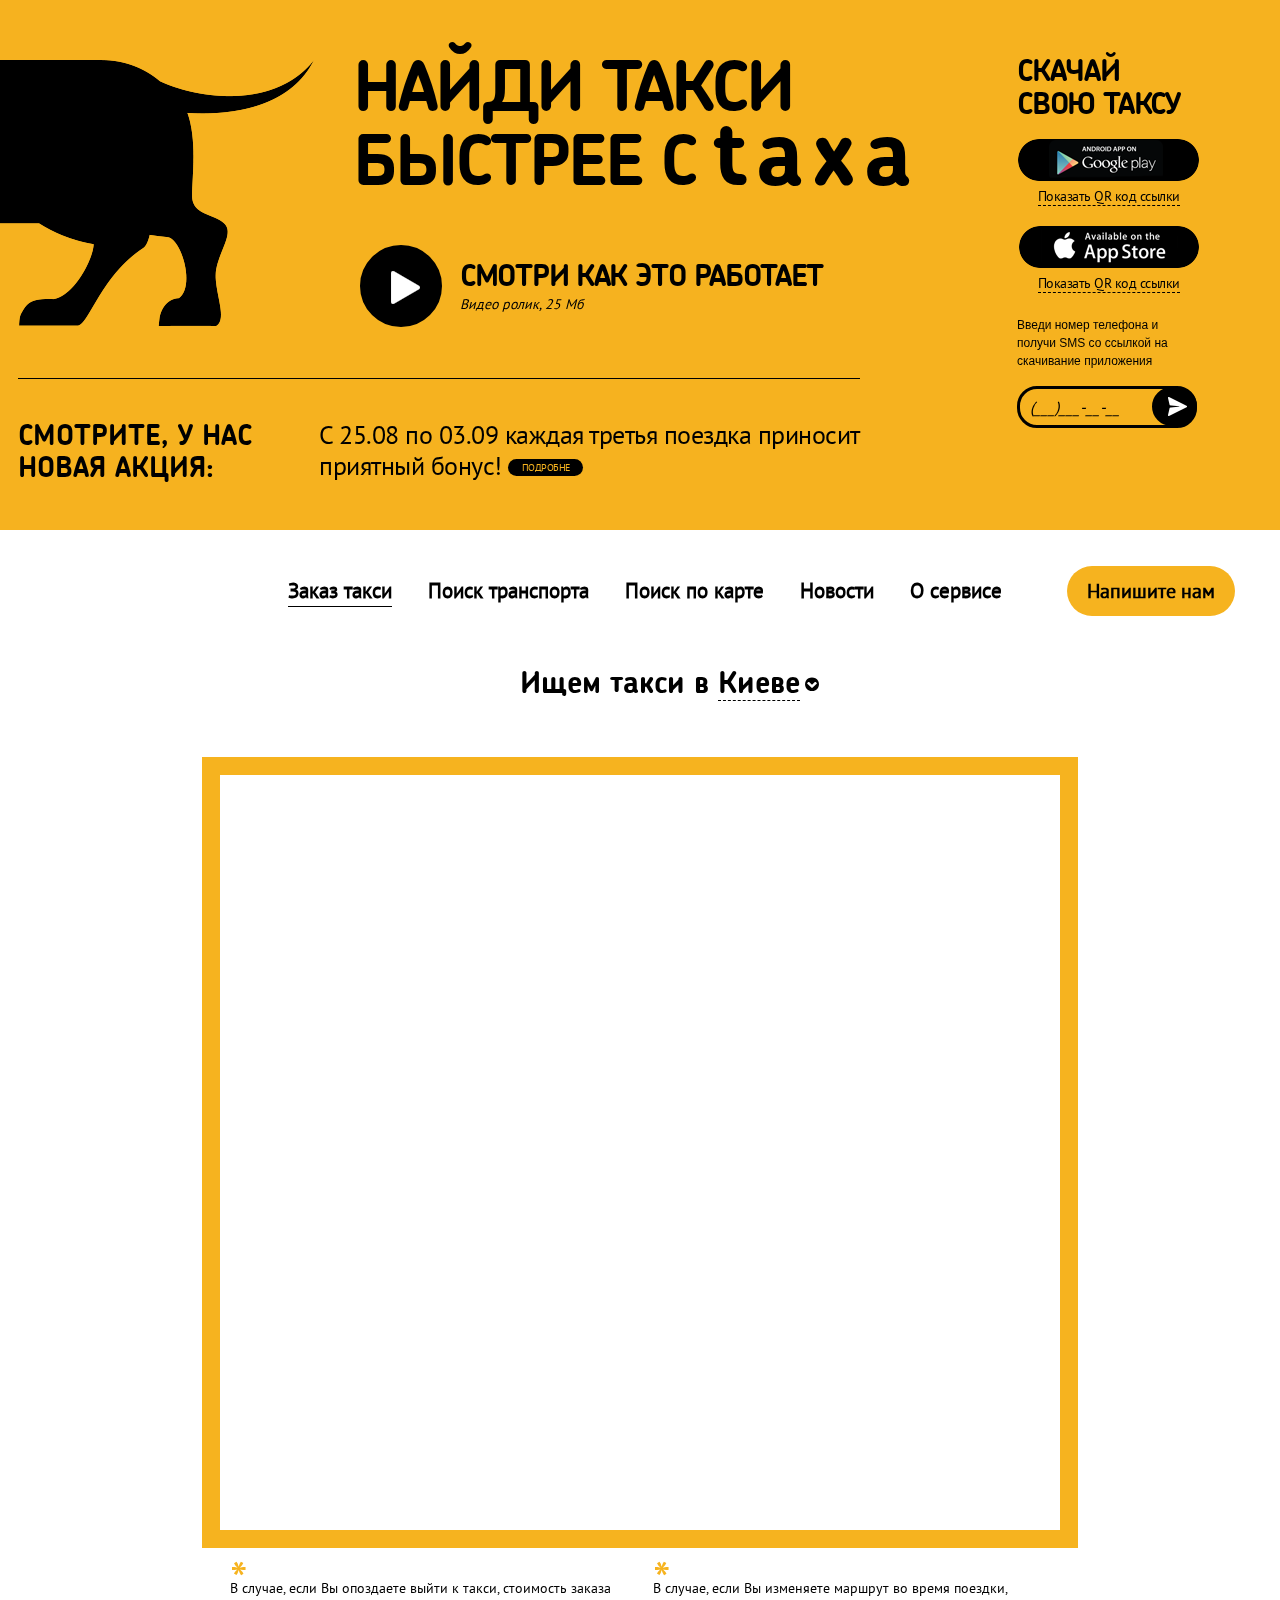
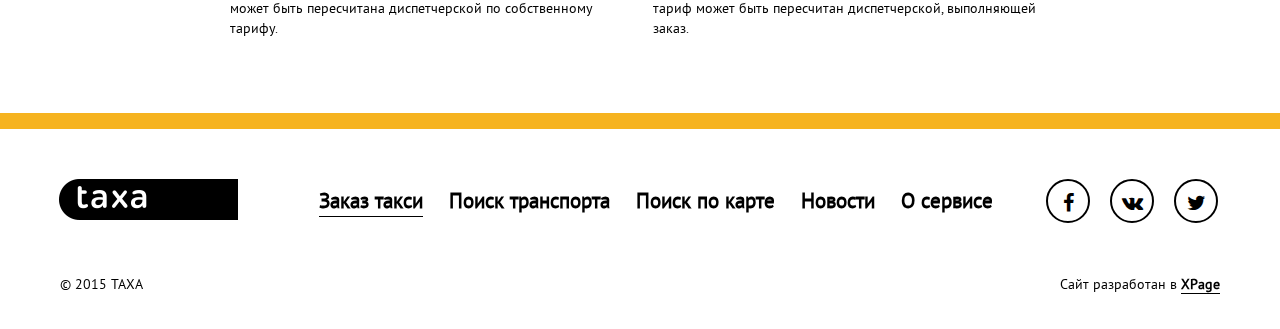
==== commit 27125c4b: "fix баг с обрезанной собачкой" ====
--- a/Taxi/index.html
+++ b/Taxi/index.html
@@ -17,7 +17,8 @@
 
     <section class="head">
 
-      <!-- ОСНОВНАЯ ШАПКА --> 
+      <!-- ОСНОВНАЯ ШАПКА -->
+	<div class="headBar__wrapper">
       <section id="headBar" class="headBar" STYLE="DISPLAY:NONE-;">
         <img class="logo_dog" src="./img/001.png">
         <div class="slogan">
@@ -63,6 +64,7 @@
           </div>
         </div>
       </section>
+	</div>
       <!-- ОСНОВНАЯ ШАПКА --> 
 
       <!-- ВТОРИЧНАЯ ШАПКА ПОЯВЛЯЕТСЯ ПРИ СКРОЛЕ --> 
--- a/Taxi/css/style.css
+++ b/Taxi/css/style.css
@@ -91,15 +91,23 @@
   display:none;
 }
 
+.headBar__wrapper {
+	position: relative;
+	height: 530px;
+	width: 100%;
+	overflow: hidden;
+	transition: height 1s ease;
+}
+
 .headBar {
   position:relative;
   height: 530px;
   max-height: 530px;
-	overflow: hidden;
-	transition: height 1s ease;
-}
-
-.headBar--invis {
+	width: 1200px;
+
+}
+
+.headBar__wrapper--invis {
 	height: 0px;
 }
 
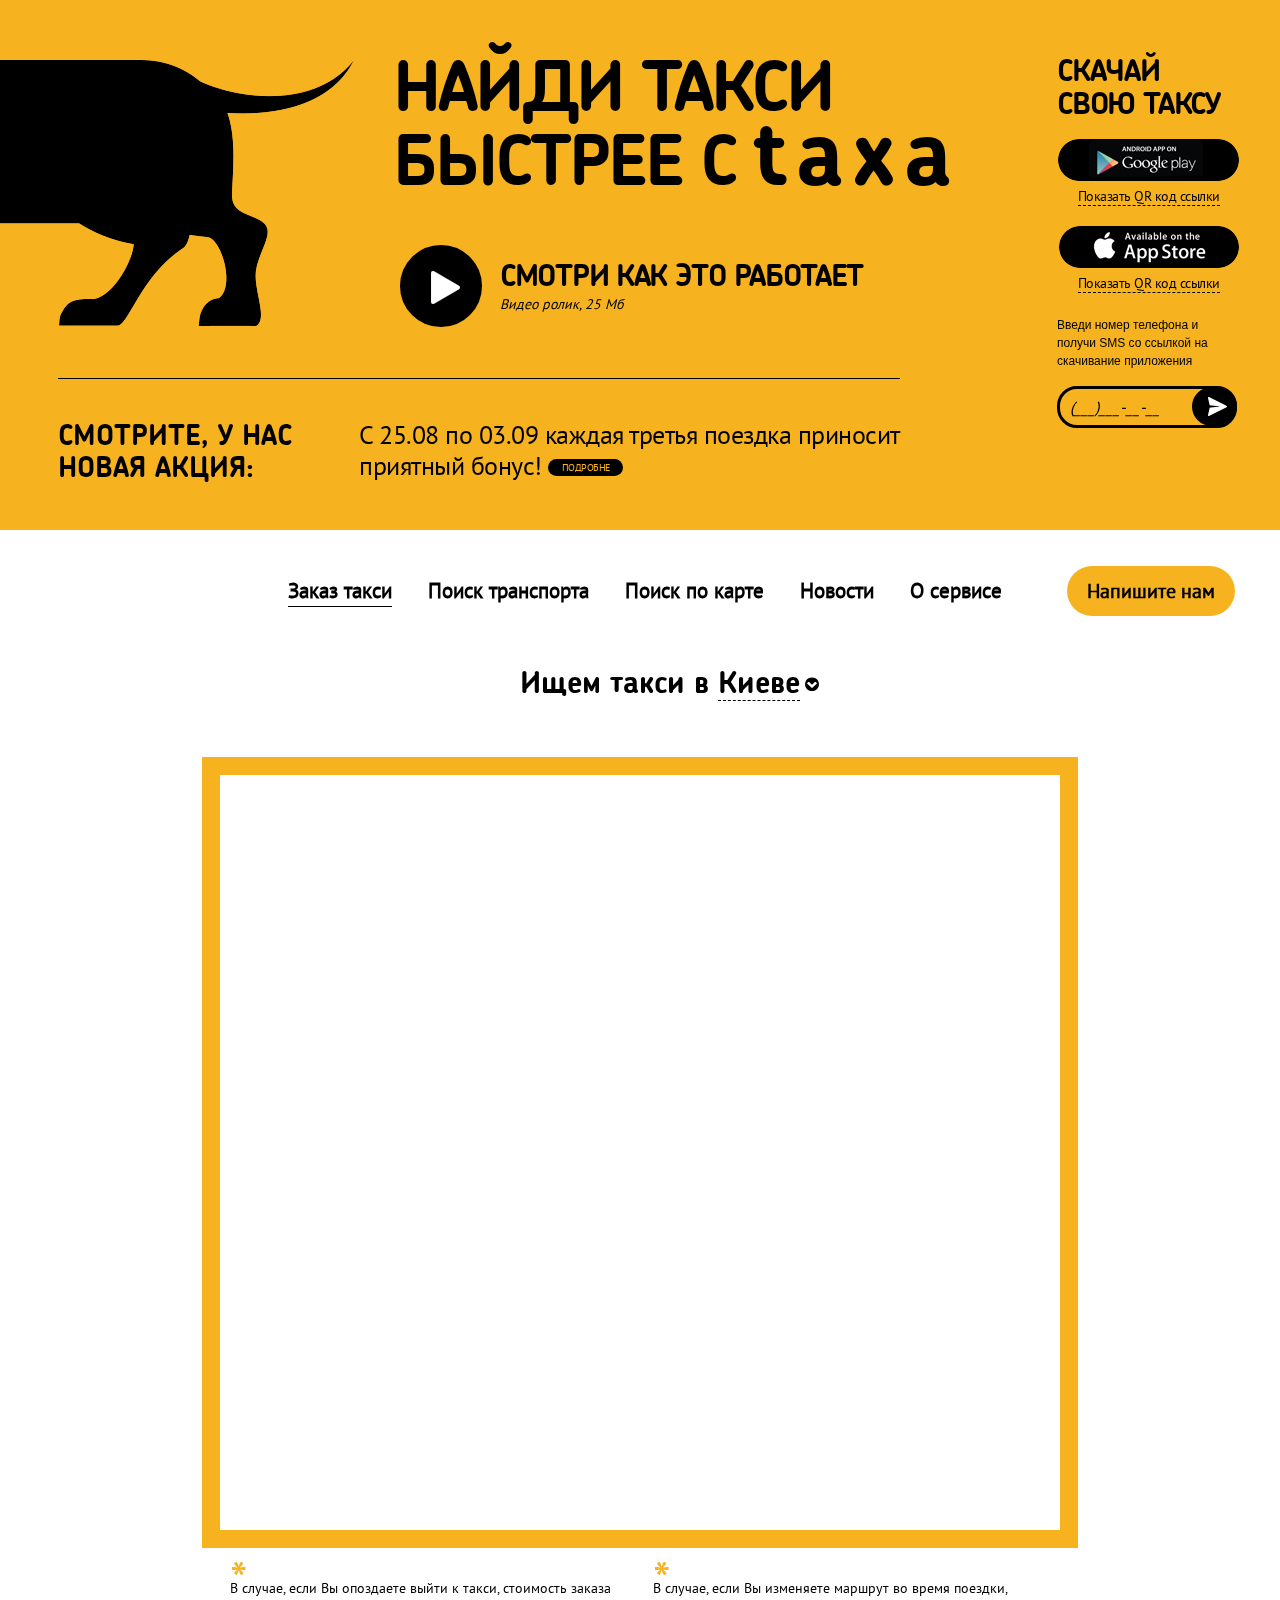
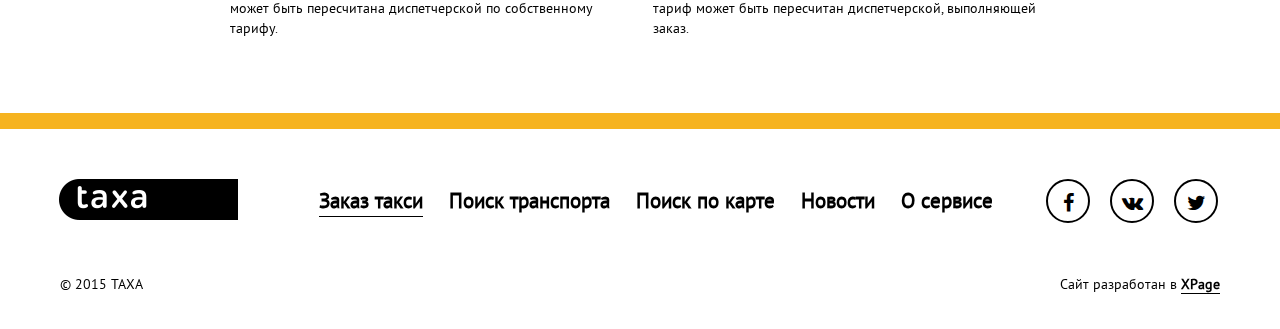
==== commit e91bcd22: "скролл на других страницах" ====
--- a/Taxi/index.html
+++ b/Taxi/index.html
@@ -9,6 +9,7 @@
     <link type="text/css" rel="StyleSheet" href="./css/font-awesome.min.css" />
     <script src="http://ajax.googleapis.com/ajax/libs/jquery/1.10.1/jquery.min.js"></script>
     <script src="./js/init.js"></script>
+    <script src="./js/index.js"></script>
   </head>
   <body>
 
--- a/Taxi/css/style.css
+++ b/Taxi/css/style.css
@@ -104,6 +104,7 @@
   height: 530px;
   max-height: 530px;
 	width: 1200px;
+	margin: auto;
 
 }
 
